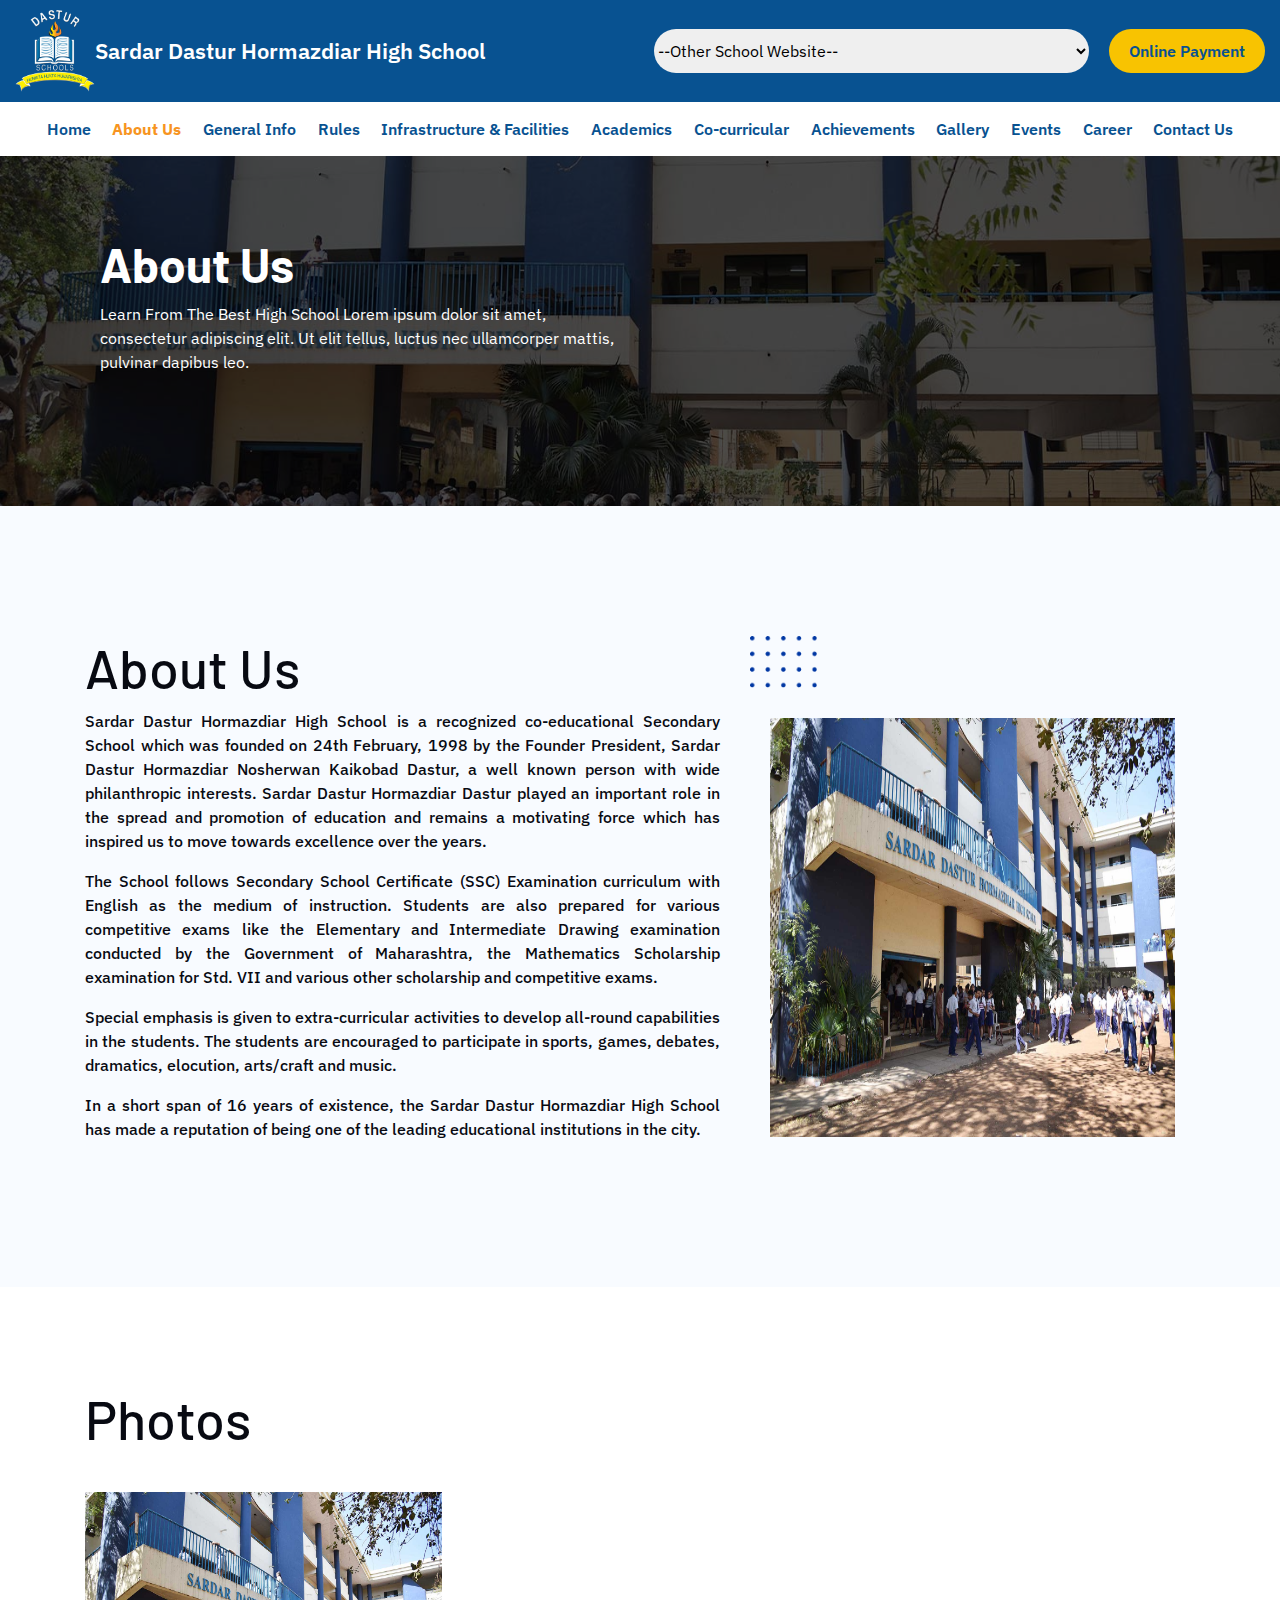
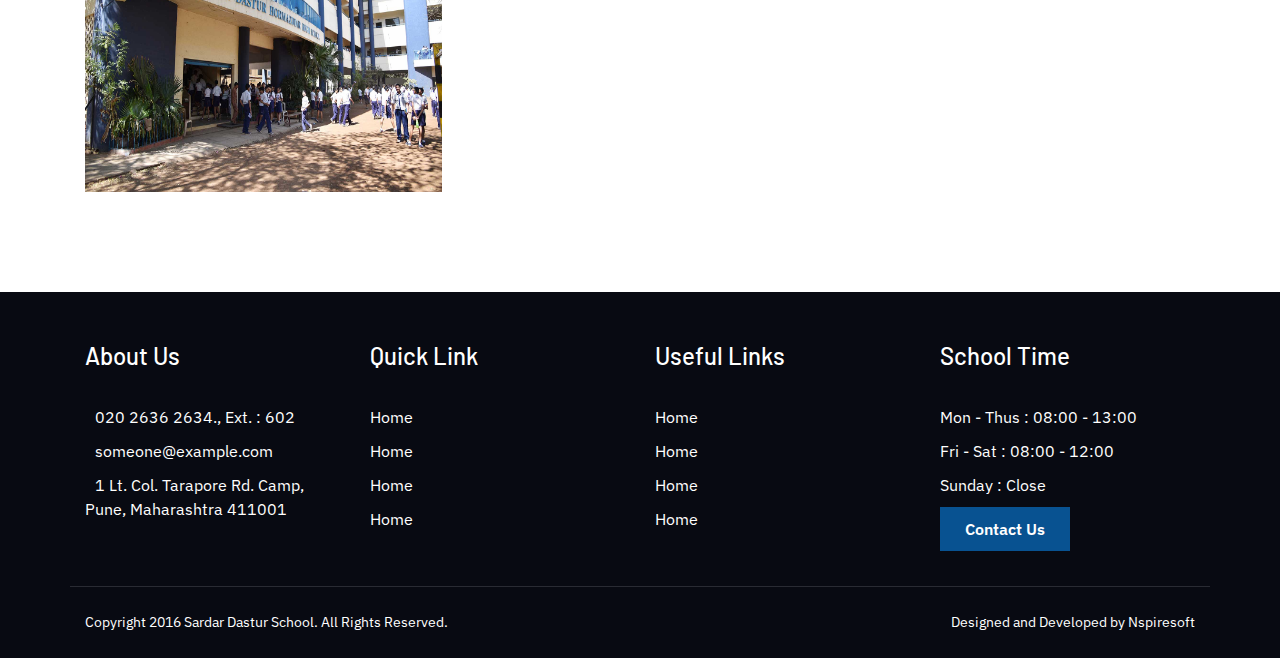
==== about.html @ 3e7c6083 "dastur coed" ====
<!DOCTYPE html>
<html lang="en">
<head>
    <meta charset="UTF-8">
    <meta name="viewport" content="width=device-width, initial-scale=1.0">
    <link rel="stylesheet" href="https://cdn.jsdelivr.net/npm/bootstrap@4.0.0/dist/css/bootstrap.min.css" integrity="sha384-Gn5384xqQ1aoWXA+058RXPxPg6fy4IWvTNh0E263XmFcJlSAwiGgFAW/dAiS6JXm" crossorigin="anonymous">
    <link rel="stylesheet" href="https://cdnjs.cloudflare.com/ajax/libs/font-awesome/6.4.2/css/all.min.css" integrity="sha512-z3gLpd7yknf1YoNbCzqRKc4qyor8gaKU1qmn+CShxbuBusANI9QpRohGBreCFkKxLhei6S9CQXFEbbKuqLg0DA==" crossorigin="anonymous" referrerpolicy="no-referrer" />
    <link rel="stylesheet" href="https://cdn.jsdelivr.net/npm/bootstrap@5.2.3/dist/css/bootstrap.min.css" integrity="sha384-rbsA2VBKQhggwzxH7pPCaAqO46MgnOM80zW1RWuH61DGLwZJEdK2Kadq2F9CUG65" crossorigin="anonymous">
    <link rel="stylesheet" href="pages.css">
    <title>Sardar Dastur Hormazdiar High School</title>
</head>
<body>

    <header id="header">
        <div class="upper-header">
            <div class="logo">
                <img src="images/logo.png" alt="">
                <span>Sardar Dastur Hormazdiar High School</span>
            </div>
            <div class="upper-right-header">
                <select name="websites" id="website-select">
                    <option value="">--Other School Website--</option>
                    <option value="trust"><a href="#">Sardar Dastur Schools Trust</a></option>
                    <option value="primary"><a href="#">Bai Najamai Nosherwan Dastur Primary & Nursery School</a></option>
                    <option value="boys"><a href="#">The Sardar Dastur Hoshang Boys' School</a></option>
                    <option value="coed"><a href="#">Sardar Dastur Hormazdiar High School</a></option>
                    <option value="girls"><a href="#">The Sardar Dastur Nosherwan Girls' High School</a></option>
                    <option value="jr-college"><a href="#">Sardar Dastur Hormazdiar Junior College</a></option>
                </select>
                <a href="#">Online Payment</a>
            </div>
        </div>
        <div class="lower-header">
            <div class="navigation">
                <ul class="nav navbar-nav">
                    <li class="nav-li"><a href="index.html">Home</a></li>
                    <li class="nav-li"><a href="#" class="about active">About Us  </a>
                      <div class="dropdown">
                          <ul>
                              <li  class="active"><a href="about.html"><span class="fas fa-arrow-right"></span>About Us</a></li>
                              <li><a href="principal-desk.html"><span class="fas fa-arrow-right"></span>Principal's Desk</a></li>
                              <li><a href="mission.html"><span class="fas fa-arrow-right"></span>Our Mission</a></li>
                              <li><a href="goals.html"><span class="fas fa-arrow-right"></span>Our Goals</a></li>
                              <li><a href="motto.html"><span class="fas fa-arrow-right"></span>Our Motto</a></li>
                          </ul>
                        </div>
                    </li>
                    <li class="nav-li"><a href="#" class="general-info">General Info </span>
                      </a>
                      <div class="dropdown">
                          <ul>
                              <li><a href="#"><span class="fas fa-arrow-right"></span>School Hours</a></li>
                              <li><a href="#"><span class="fas fa-arrow-right"></span>School Prayer</a></li>
                              <li><a href="#"><span class="fas fa-arrow-right"></span>List of Holidays</a></li>
                          </ul>
                        </div>
                    </li>
                    <li class="nav-li"><a href="#" class="rules">Rules </span>
                    </a>
                    <div class="dropdown">
                        <ul>
                            <li><a href="#"><span class="fas fa-arrow-right"></span>Discipline</a></li>
                            <li><a href="#"><span class="fas fa-arrow-right"></span>School Fees</a></li>
                            <li><a href="#"><span class="fas fa-arrow-right"></span>Admission & Withdrawal</a></li>
                            <li><a href="#"><span class="fas fa-arrow-right"></span>Leave of Absence</a></li>
                        </ul>
                      </div>
                  </li>
                    <li class="nav-li"><a href="#" class="infrastructure">Infrastructure & Facilities </span>
                      </a>
                      <div class="dropdown">
                          <ul>
                              <li><a href="#"><span class="fas fa-arrow-right"></span>Infrastructure</a></li>
                              <li><a href="#"><span class="fas fa-arrow-right"></span>Library</a></li>
                              <li><a href="#"><span class="fas fa-arrow-right"></span>Science Lab</a></li>
                              <li><a href="#"><span class="fas fa-arrow-right"></span>Computer Lab</a></li>
                              <li><a href="#"><span class="fas fa-arrow-right"></span>Facilities</a></li>
                          </ul>
                        </div>
                    </li>
                    <li class="nav-li"><a href="#" class="academics">Academics </span>
                    </a>
                    <div class="dropdown">
                        <ul>
                            <li><a href="#"><span class="fas fa-arrow-right"></span>Curriculum & Affiliation</a></li>
                            <li><a href="#"><span class="fas fa-arrow-right"></span>Examination & Promotion</a></li>
                            <li><a href="#"><span class="fas fa-arrow-right"></span>Awards</a></li>
                        </ul>
                      </div>
                  </li>
                  <li class="nav-li"><a href="#" class="co-curricular">Co-curricular</span>
                  </a>
                  <div class="dropdown">
                      <ul>
                          <li><a href="#"><span class="fas fa-arrow-right"></span>Beyond Academics</a></li>
                      </ul>
                    </div>
                  </li>
                    <li class="nav-li"><a href="#" class="statutory">Achievements</span>
                    </a>
                    <div class="dropdown">
                        <ul>
                            <li><a href="#"><span class="fas fa-arrow-right"></span>Academic Achievements</a></li>
                            <li><a href="#"><span class="fas fa-arrow-right"></span>Sports Achievements</a></li>
                        </ul>
                      </div>
                    </li>
                    <li class="nav-li"><a href="gallery.html" class="gallery">Gallery</a></li>
                    <li class="nav-li"><a href="events.html" class="events">Events</a></li>
                    <li class="nav-li"><a href="#" class="careers">Career</a></li>
                    <li class="nav-li"><a href="contact.html" class="contact">Contact Us</a></li>
                  </ul>
            </div>
        </div>

        <!-- mobile header -->
        <div class="mobile-header">
            <div class="mobile-logo">
                <img src="images/logo.png" alt="">
            </div>
            <div class="menu_side_wrap">
                <div class="menu_side_inner">
                    <a class="menu_mobile_button menu_mobile_button_text" onclick="openNav()">☰</a>
                </div>
            </div>
            <div class="menu_mobile_overlay" id="menu_mobile_overlay"></div>
            <div class="menu_mobile" id="menu_mobile">
                <div class="menu_mobile_inner">
                    <a class="menu_mobile_close icon-cancel" id="icon-cancel" onclick="closeNav()"></a>
                    <div class="accordion-nav">
                        <div class="accordion-item">
                            <div class="accordion-title gallery">
                                <a href="index.html">home</a>
                            </div>
                        </div>
                        <div class="accordion-item">
                            <div class="accordion-title">
                                About Us
                            </div>
                            <div class="accordion-content">
                                <ul>
                                    <li><a href="about.html">About Us</a></li>
                                  <li><a href="principal-desk.html">Principal's Desk</a></li>
                                  <li><a href="mission.html">Our Mission</a></li>
                                  <li><a href="goals.html">Our Goals</a></li>
                                  <li><a href="motto.html">Our Motto</a></li>
                                </ul>
                            </div>
                        </div>
                        <div class="accordion-item">
                            <div class="accordion-title">
                                General Info
                            </div>
                            <div class="accordion-content">
                                <ul>
                                    <li><a href="#">School Hours</a></li>
                                  <li><a href="#">School Prayer</a></li>
                                  <li><a href="#">List of Holidays</a></li>
                                </ul>
                            </div>
                        </div>
                        <div class="accordion-item">
                            <div class="accordion-title">
                                Rules
                            </div>
                            <div class="accordion-content">
                                <ul>
                                    <li><a href="#">Discipline</a></li>
                                    <li><a href="#">School Fees</a></li>
                                    <li><a href="#">Admission & Withdrawal</a></li>
                                    <li><a href="#">Leave of Absence</a></li>
                                </ul>
                            </div>
                        </div>
                        <div class="accordion-item">
                            <div class="accordion-title">
                                Infrastructure & Facilities 
                            </div>
                            <div class="accordion-content">
                                <ul>
                                    <li><a href="#">Infrastructure</a></li>
                                    <li><a href="#">Library</a></li>
                                    <li><a href="#">Science Lab</a></li>
                                    <li><a href="#">Computer Lab</a></li>
                                    <li><a href="#">Facilities</a></li>
                                </ul>
                            </div>
                        </div>
                        <div class="accordion-item">
                            <div class="accordion-title">
                                Academics
                            </div>
                            <div class="accordion-content">
                                <ul>
                                    <li><a href="#">Curriculum & Affiliation</a></li>
                                    <li><a href="#">Examination & Promotion</a></li>
                                    <li><a href="#">Awards</a></li>
                                </ul>
                            </div>
                        </div>
                        <div class="accordion-item">
                            <div class="accordion-title">
                                Co-curricular
                            </div>
                            <div class="accordion-content">
                                <ul>
                                    <li><a href="#">Beyond Academics</a></li>
                                </ul>
                            </div>
                        </div>
                        <div class="accordion-item">
                            <div class="accordion-title">
                                Achievements
                            </div>
                            <div class="accordion-content">
                                <ul>
                                    <li><a href="#">Academic Achievements</a></li>
                                <li><a href="#">Sports Achievements</a></li>
                                </ul>
                            </div>
                        </div>
                        <div class="accordion-item">
                            <div class="accordion-title gallery">
                                <a href="gallery.html">Gallery</a>
                            </div>
                        </div>
                        <div class="accordion-item">
                            <div class="accordion-title gallery">
                                <a href="events.html">Events</a>
                            </div>
                        </div>
                        <div class="accordion-item">
                            <div class="accordion-title gallery">
                                <a href="#">Careers</a>
                            </div>
                        </div>
                        <div class="accordion-item">
                            <div class="accordion-title gallery">
                                <a href="contact.html">Contact Us</a>
                            </div>
                        </div>
                    </div>
                </div>
            </div>
        </div>
    </header>


    <main class="site-content">
        <div id="carousel" class="carousel slide hero-slides" data-ride="carousel">
            <div class="carousel-inner" role="listbox">
              <div class="carousel-item active boat">
                <div class="container d-none d-md-block">
                    <div class="carousel-overlay"></div>
                    <div class="caption animated fadeIn">
                        <div class="container">
                            <div class="row">
                                <div class="col-lg-12">
                                    <div class="caption-inner">
                                        <h2 class="animated fadeInLeft">About Us</h2>
                                        <p class="animated fadeInRight">Learn From The Best High School
                                            Lorem ipsum dolor sit amet, consectetur adipiscing elit. Ut elit tellus, luctus nec ullamcorper mattis, pulvinar dapibus leo.</p>
                                    </div>
                                </div>
                            </div>
                        </div>
                    </div>
                    </div>
              </div>
            </div>
          </div>

          <div class="about-content section-ptb">
            <div class="container">
                <div class="row">
                    <div class="col-lg-7">
                        <div class="about-info">
                            <h3 class="common-heading">About Us</h3>
                            <p>Sardar Dastur Hormazdiar High School is a recognized co-educational Secondary School which was founded on 24th February, 1998 by the Founder President, Sardar Dastur Hormazdiar Nosherwan Kaikobad Dastur, a well known person with wide philanthropic interests. Sardar Dastur Hormazdiar Dastur played an important role in the spread and promotion of education and remains a motivating force which has inspired us to move towards excellence over the years.</p>
                            <p>The School follows Secondary School Certificate (SSC) Examination curriculum with English as the medium of instruction. Students are also prepared for various competitive exams like the Elementary and Intermediate Drawing examination conducted by the Government of Maharashtra, the Mathematics Scholarship examination for Std. VII and various other scholarship and competitive exams.</p>
                            <p>Special emphasis is given to extra-curricular activities to develop all-round capabilities in the students. The students are encouraged to participate in sports, games, debates, dramatics, elocution, arts/craft and music.</p>
                            <p>In a short span of 16 years of existence, the Sardar Dastur Hormazdiar High School has made a reputation of being one of the leading educational institutions in the city.</p>
                        </div>
                    </div>
                    <div class="col-lg-5">
                        <div class="about-img">
                            <img src="images/dot-small.png" alt="" class="dot-sm">
                            <div class="about-img-inner">
                                <img src="images/school.jpg" alt="">
                            </div>
                        </div>
                    </div>
                </div>
            </div>
          </div>
        
          <div class="photo-gallery">
            <div class="container">
                <h3 class="common-heading">Photos</h3>
                <div class="gallery-photo-group">
                    <div class="single-photo">
                        <div class="gallery-img-div">
                            <img src="images/school.jpg" alt="">
                        </div>
                        <div class="gallery-img-overlay">
                            <div class="item-hover-bg"></div>
                            <div class="item-caption-over"> <h5 class="item-title"></h5> <div class="item-content"> </div><div class="item-buttons"><a href="#"><span class="item-icon-inner"><i aria-hidden="true" class="fas fa-search-plus"></i></span></a></div> </div>
                        </div>
                    </div>
                </div>
            </div>
          </div>
    </main>


    <footer id="footer">
        <div class="footer-inner">
            <div class="container">
                <div class="row">
                    <div class="col-lg-3">
                        <div class="footer-links">
                            <h4>About Us</h4>
                            <ul>
                                <li><span class="fas fa-phone"></span>  020 2636 2634., Ext. : 602</li>
                                <li><span class="fas fa-envelope"></span>  someone@example.com</li>
                                <li><span class="fas fa-location"></span>  1 Lt. Col. Tarapore Rd. Camp, 
                                    Pune, Maharashtra 411001</li>
                            </ul>
                        </div>
                    </div>
                    <div class="col-lg-3">
                        <div class="footer-links">
                            <h4>Quick Link</h4>
                            <ul>
                                <li><a href="index.html">Home</a></li>
                                <li><a href="index.html">Home</a></li>
                                <li><a href="index.html">Home</a></li>
                                <li><a href="index.html">Home</a></li>
                            </ul>
                        </div>
                    </div>
                    <div class="col-lg-3">
                        <div class="footer-links">
                            <h4>Useful Links</h4>
                            <ul>
                                <li><a href="index.html">Home</a></li>
                                <li><a href="index.html">Home</a></li>
                                <li><a href="index.html">Home</a></li>
                                <li><a href="index.html">Home</a></li>
                            </ul>
                        </div>
                    </div>
                    <div class="col-lg-3">
                        <div class="footer-links">
                            <h4>School Time</h4>
                            <ul>
                                <li>Mon - Thus : 08:00 - 13:00</li>
                                <li>Fri - Sat : 08:00 - 12:00</li>
                                <li>Sunday : Close</li>
                                <li><a href="contact.html" class="common-btn">Contact Us</a></li>
                            </ul>
                        </div>
                    </div>
                </div>
                <div class="lower-footer">
                    <p>Copyright 2016 Sardar Dastur School. All Rights Reserved.</p>
                    <p>Designed and Developed by Nspiresoft</p>
                </div>
            </div>
        </div>
    </footer>



    <script src="//ajax.googleapis.com/ajax/libs/jquery/1.9.1/jquery.min.js"></script>
    <!-- <script src="https://cdn.jsdelivr.net/npm/popper.js@1.12.9/dist/umd/popper.min.js" integrity="sha384-ApNbgh9B+Y1QKtv3Rn7W3mgPxhU9K/ScQsAP7hUibX39j7fakFPskvXusvfa0b4Q" crossorigin="anonymous"></script> -->
    <script src="https://cdn.jsdelivr.net/npm/bootstrap@4.0.0/dist/js/bootstrap.min.js" integrity="sha384-JZR6Spejh4U02d8jOt6vLEHfe/JQGiRRSQQxSfFWpi1MquVdAyjUar5+76PVCmYl" crossorigin="anonymous"></script>
    
    <script src="https://cdn.jsdelivr.net/npm/bootstrap@5.2.3/dist/js/bootstrap.min.js" integrity="sha384-cuYeSxntonz0PPNlHhBs68uyIAVpIIOZZ5JqeqvYYIcEL727kskC66kF92t6Xl2V" crossorigin="anonymous"></script>
    <script src="script.js"></script>
</body>
</html>
---- pages.css ----
@import url('https://fonts.googleapis.com/css2?family=Barlow:ital,wght@0,100;0,200;0,300;0,400;0,500;0,600;0,700;0,800;0,900;1,100;1,200;1,300;1,400;1,500;1,600;1,700;1,800;1,900&family=IBM+Plex+Sans:ital,wght@0,100;0,200;0,300;0,400;0,500;0,600;0,700;1,100;1,200;1,300;1,400;1,500;1,600;1,700&family=Montserrat:wght@300;400;500;600;700;800;900&display=swap');


*{
    margin: 0;
    padding: 0;
}

body{
    max-width: 1600px;
    margin: 0 auto;
    font-family: 'IBM Plex Sans', sans-serif;
}

ul{
    padding: 0;
    margin: 0;
    list-style-type: none;
  }
  
  a{
    text-decoration: none;
    color: inherit;
  }

.common-heading{
  font-family: 'Barlow', sans-serif;
  font-size: 54px;
  color: #080A12;
}

.section-ptb {
    padding: 130px 0px 130px 0px;
}

.m-auto{
    margin: 0 auto;
}

.section-title-three {
    text-align: center;
    position: relative;
}
.mb--80 {
    margin-bottom: 50px;
}

.common-btn{
  padding: 10px 25px;
  background-color: #085291;
  color: #fff;
  font-weight: 600;
  width: max-content;
  display: flex;
  font-size: 16px;
  transition: all .3s ease-in;
}

.common-btn:hover{
  background-color: #fff;
  color: #085291;
  text-decoration: none;
}

/* header css start */

#header{
  position: relative;
}

select#website-select{
  border: none;
  border-radius: 30px;
  padding: 10px 0px;
  }


.upper-header{
    display: flex;
    justify-content: space-between;
    background-color: #085291;
    align-items: center;
    padding: 10px 15px;
}

.logo span{
    font-weight: 600;
    font-size: 22px;
    color: #fff;
}

.upper-header p{
  margin: 0;
  font-size: 22px;
  font-weight: 700;
}

.upper-right-header{
    display: flex;
    gap: 20px;
}

.upper-right-header a{
    background-color: #f8c301;
    padding: 10px 20px;
    border-radius: 30px;
    color: #085291;
    font-weight: 600;
    transition: all .2s ease-in;
}

.upper-right-header a:hover{
    color: #f8c301;
    background-color: #085291;
}

.logo img{
    width: 80px;
}

.footer-logo img{
    width: 150px;
}



.logo{
    display: flex;
    align-items: center;
}

.lower-header{
    display: flex;
    align-items: center;
    justify-content: space-between;
    padding: 5px 10px;
    background-color: #fff;
    color: #085291;
}

.navigation{
    display: flex;
    align-items: center;
    width: 100%;
  }
  
    ul.nav{
        display: flex;
        flex-direction: row;
        background-color: transparent;
        position: relative;
        padding: 10px 15px;
        justify-content: space-evenly;
        width: 100%;
    }
    
    ul.nav a{
        text-decoration: none;
        padding: 9px 0px;
        cursor: pointer;
        font-weight: 600;
      transition: .3s all ease;
    }
  
    ul.nav li{
      position: relative;
    }

    .nav-li > a::before{
        content: "";
        position: absolute;
        left: -20px;
        background-image: url('images/menu-hover-icon.png');
        background-repeat: no-repeat;
        background-position: center;
        background-size: cover;
        width: 20px;
        height: 20px;
        transform: translateY(10px);
        -webkit-transform: translateY(10px);
        opacity: 0;
        transition: all 0.3s linear 0s;
    }

    .nav-li:hover > a::before, .nav-li a.active::before{
        opacity: 1;
        transform: translateY(0);
    }

    .nav-li a.active, .nav-li a:hover{
      color: #f79421;
      font-weight: 700;
    }

  
    ul.nav li:hover .dropdown {
      visibility: visible;
      opacity: 1;
      z-index: 1000;
      /* transform: translateY(10px); */
    }
    
    ul.nav li .dropdown{
      visibility: hidden;
      opacity: 0;
      background-color: #ffffff;
      margin: 0;
      padding: 0;
      left: 0;
      top: 161%;
      visibility: hidden;
      z-index: 10;
      -webkit-transition: all 0.3s linear 0s;
      transition: all 0.3s linear 0s;
      border-radius: 0 0 10px 10px;
      text-align: left;
      width: 250px;
      position: absolute;
      box-shadow: 0 5px 10px 5px rgba(0, 0, 0, 0.2);
    }
    
    ul.nav li .dropdown li{
      padding: 10px 15px 10px 15px;
      border-bottom: 1px solid #f2f2f2;
      width: 100%;
    }
  
    ul.nav li .dropdown li:last-child{
      border-bottom: none;
    }
    
    ul.nav li .dropdown a{
      font-weight: 600;
      text-transform: capitalize;
    }
  
    ul.nav li .dropdown ul li{
      color: v;
    }
  
    ul.nav li .dropdown li:hover,  ul.nav li .dropdown li.active{
      background-color: #085291;
    }
  
    ul.nav li .dropdown li:hover a,  ul.nav li .dropdown li.active a{
      color: #f8c301;
    }
    
    ul.nav li .dropdown a span{
      padding-right: 15px;
    }
    
/* header css end */


/* menu css start */

.mobile-header{
  background-color: #085291;
  padding: 10px 20px;
}

.mobile-logo img{
  width: 60px;
}

.mobile-header{
  display: none;
}

.menu_side_wrap {
  position: absolute;
  z-index: 20000;
  right: 20px;
  top: 15px;
  width: 60px;
}

.menu_side_inner{
  color: #ffffff;
  position: absolute;
  z-index: 1;
  top: -5px;
  right: 0;
  width: 100%;
  height: 100%;
  -webkit-box-sizing: border-box;
  -moz-box-sizing: border-box;
  box-sizing: border-box;
}

.menu_mobile_button_text {
  border: none;
  font-size: 12px;
  font-weight: 600;
  letter-spacing: 1px;
  text-align: center;
  text-transform: uppercase;
}

.menu_side_wrap .menu_mobile_button {
  display: block;
  right: 50%;
  top: 10px;
  font-size: 30px;
  z-index: 1;
  -webkit-transform: translateX(50%);
  -moz-transform: translateX(50%);
  -ms-transform: translateX(50%);
  transform: translateX(50%);
  width: 100%;
  height: auto;
  cursor: pointer;
  position: absolute;
}

.menu_mobile_button {
  color: #ffffff;
}

.menu_side_wrap .menu_mobile_button:hover{
  color: #fcbb04;
}

.menu_mobile_overlay {
  display: none !important;
  position: fixed;
  z-index: 100000;
  top: 0;
  right: 20px;
  background-color: rgba(0,0,0,0.8);
}

.menu_mobile {
  position: fixed;
  z-index: 100002;
  left: 0;
  top: 0;
  bottom: 0;
  width: 300px;
  margin-left: -300px;
  -webkit-transition: margin ease .3s;
  -moz-transition: margin ease .3s;
  -ms-transition: margin ease .3s;
  -o-transition: margin ease .3s;
  transition: margin ease .3s;
}
/* 
.opened {
  margin-right: 0 !important;
} */

.menu_mobile_inner {
  position: absolute;
  z-index: 1;
  left: 0;
  top: 0;
  right: 0;
  bottom: 0;
  width: 100%;
  height: 100%;
  padding: 60px 40px;
  background-color: #085291;
  overflow-y: auto;
  -webkit-box-sizing: border-box;
  -moz-box-sizing: border-box;
  box-sizing: border-box;
}

.menu_mobile_inner a {
  color: #ffffff;
}

.icon-cancel{
  color: #ffffff;
}

.menu_mobile_close {
  box-sizing: border-box;
  cursor: pointer;
  display: none;
  height: 1em;
  position: absolute;
  right: 0;
  top: 0;
  width: 1.25em;
  margin: 2em 2em 0 0;
}

.menu_mobile_close::before{
  content: ' ';
  position: absolute;
  left: 0;
  top: 50%;
  width: 100%;
  height: 0;
  margin-top: -1px;
  -webkit-box-sizing: border-box;
  -moz-box-sizing: border-box;
  box-sizing: border-box;
  border-top: 1px solid #fff;
  transform: rotate(45deg);
  border-color: #ffffff;
}

.menu_mobile_close::after {
  content: ' ';
  position: absolute;
  left: 0;
  top: 50%;
  width: 100%;
  height: 0;
  margin-top: -1px;
  -webkit-box-sizing: border-box;
  -moz-box-sizing: border-box;
  box-sizing: border-box;
  border-top: 1px solid #fff;
  transform: rotate(-45deg);
  border-color: #ffffff;
}

.accordion-item .accordion-title{
  position: relative;
  padding: 10px 30px 10px 0;
  font-size: 13px;
  cursor: pointer;
  color: #fff;
  text-transform: uppercase;
}

.accordion-content{
  max-height: 0;
  overflow: hidden;
  transition: max-height .4s ease-out;
  padding: 0;
  margin: 0;
}

.accordion-content.active{
  max-height: auto;
}

.accordion-content ul li{
  list-style-type: none;
  padding: 3px 0px;
}

.accordion-content ul li:hover a, .accordion-content ul li.active a{
  color: #fcbb04;
}

.accordion-item.active .accordion-content{
  /* line-height: 24; */
  font-size: 13px;
  text-transform: uppercase;
}

.accordion-item .accordion-title::before{
  content: "+";
  position: absolute;
  right: 10px;
  font-size: 17px;
  top: 7px;
}

.accordion-item.active .accordion-title::before{
  content: "-";
  font-size: 17px;
  top: 7px;
}

.gallery::before{
  display: none;
}

/* menu css end */



/* carousel css start */

#carousel .carousel-item.boat {
    background-image: url('images/banner1.jpg');
    /* background-position: 65% 33%; */
    padding: 80px 0px 80px 0px;
  }

  .carousel-overlay{
    height: 100%;
    width: 100%;
    top: 0;
    left: 0;
    position: absolute;
    background-color: #000000;
    opacity: 0.7;
    transition: background 0.3s, border-radius 0.3s, opacity 0.3s;
  }
  
  #carousel .carousel-item {
    /* height: 100vh; */
    width: 100%;
    min-height: 350px;
    background: no-repeat center center scroll;
    background-size: cover;
    position: relative;
  }
  
  #carousel .carousel-inner .carousel-item {
    transition: -webkit-transform 1s ease;
    transition: transform 1s ease;
    transition: transform 1s ease, -webkit-transform 1s ease;
  }

  #carousel .carousel-item .caption{
    display: flex;
    align-items: center;
    margin: 0% 50% 0% 0%;
  }
  
  #carousel .carousel-item .caption-inner {
    color: white;
    animation-duration: 1s;
    animation-delay: 2s;
  }

  #carousel .carousel-item .caption h2{
    font-size: 48px;
    font-weight: 700;
    font-family: 'Barlow', sans-serif;
  }

  .divider-line:not(:last-child){
    margin-bottom: 20px;
  }

  .divider-line-inner{
    margin: 200px 0px 0px 0px;
  }

  .main-divider{
    text-align: center;
    padding-top: 15px;
    padding-bottom: 15px;
    display: flex;
  }

  .main-divider span{
    width: 98%;
    margin: 0 auto;
    display: flex;
    direction: ltr;
    border-top: 2px solid #FFFFFF70;
  }

  .animated {
    animation-fill-mode: both;
}

.fadeIn{
    animation-name: fadeIn;
}
  
  #carousel .caption h2 {
    animation-duration: 1s;
    animation-delay: 1s;
  }
  
  #carousel .caption p {
    animation-duration: 1s;
    animation-delay: 1.5s;
    margin: 0;
  }
  
  #carousel .caption a {
    animation-duration: 1s;
    animation-delay: 1.8s;
  }
  
  /* Button */
  .delicious-btn {
    display: inline-block;
    min-width: 160px;
    height: 60px;
    color: #ffffff;
    border: none;
    border-left: 3px solid #f8c301;
    border-radius: 0;
    padding: 0 30px;
    font-size: 16px;
    line-height: 58px;
    font-weight: 600;
    -webkit-transition-duration: 500ms;
    transition-duration: 500ms;
    text-transform: capitalize;
    background-color: #085291;
  }
  
  .delicious-btn.active, .delicious-btn:hover, .delicious-btn:focus {
    font-size: 16px;
    font-weight: 600;
    color: #ffffff;
    background-color: #085291;
    border-color: #085291;
  }


  .carousel-content{
    margin-top: -40px;
    margin-bottom: 0px;

  }

  .carousel-desc{
    margin: 30px 64px 30px 0px;
    padding: 10px;
    position: relative;
    width: 100%;
  }

  .carousel-desc-inner{
    display: flex;
    align-items: flex-start;
    gap: 20px;
  }

  .carousel-icon{
    color: #fff;
    margin: 0px 0px 0px 0px;
    transition: all .4s ease;
  }

  .carousel-icon img{
    height: auto;
    max-width: 100%;
    border: none;
    border-radius: 0;
    box-shadow: none;
  }

  .carousel-info{
    color: #fff;
  }

  .carousel-info h4{
    font-family: 'Barlow', sans-serif;
  }

/* carousel css end */


/* about page css start */

.about-content{
    background-color: #f8fbff;
}

.about-img{
    display: flex;
    flex-direction: column;
    gap: 10px;
    height: 100%;
}

.about-img .dot-sm{
    width: 15%;
    height: 10%;
}

.about-img img{
    width: 100%;
    height: 100%;
}

.about-img-inner{
    height: 100%;
}

.about-img-inner img{
    height: 100%;
    padding: 20px;
}

.about-info p{
    text-align: justify;
    color: #080A12;
    font-weight: 500;
}

/* about page css end */


/* photo gallery css start */

.photo-gallery{
    padding: 100px 0px 100px 0px;
    position: relative;
  }
  
  .gallery-photo-group{
    display: grid;
    grid-template-columns: repeat(3, 1fr);
    gap: 20px;
    margin-top: 40px;
  }
  
  .single-photo{
    position: relative;
  }
  
  .gallery-img-div img{
    width: 100%;
    height: 300px;
  }
  
  .gallery-img-overlay{
    visibility: hidden;
    opacity: 0;
    -webkit-transition: .6s all ease;
    transition: .6s all ease;
    display: -webkit-box;
    display: -ms-flexbox;
    display: flex;
    -webkit-box-align: center;
    -ms-flex-align: center;
    align-items: center;
    position: absolute;
    left: 0;
    top: 0;
    height: 100%;
    width: 100%;
    padding: 15px;
    z-index: 10;
    transition: 500ms;
  }
  
  .single-photo:hover .gallery-img-overlay{
    visibility: visible;
    opacity: .7;
  }
  
  .item-hover-bg{
    position: absolute;
    left: 0;
    top: 0;
    height: 100%;
    width: 100%;
    content: "";
    background: #000000;
    z-index: -1;
    opacity: .7;
  }
  
  .item-caption-over {
    width: 100%;
    height: auto;
    text-align: center;
  }
  
  .item-buttons a span {
    color: #fff;
    background-color: #2459A8;
    line-height: 50px;
    border-radius: 50%;
    padding: 15px;
  }

  .item-title{
    color: #fff;
    font-weight: 700;
  }
  
  /* photo gallery css end */
  
  /* mission, goals css start  */

  
.mission-info p{
    text-align: justify;
    color: #080A12;
    font-weight: 500;
    font-size: 18px;
    padding: 30px;
}

.goals-info ul{
    padding: 30px;
}

.goals-info ul li{
    padding: 10px 0px;
    color: #080A12;
    font-weight: 500;
    text-align: justify;
    list-style-type: disc;
}

  /* mission css end  */



/* modal css start */


  /* The Modal (background) */
  .modal, .modal1, .modal2, .modal3, .modal4{
    display: none;
    position: fixed;
    z-index: 999999;
    width: 100%;
    height: 100%;
    left: 0;
    top: 0;
    overflow: auto;
    background-color:#fff;
  }
  
  /* Modal Content */
  .modal-content {
    background: #fff0;
    position: relative;
    margin: auto;
    padding: 0;
    width: 100%;
    max-width: 1200px;
    display: flex;
    flex-direction: inherit;
    justify-content: space-around;
    align-items: center;
    border: none;
  }
  
  /* The Close Button */
  .close {
    color: black;
    position: absolute;
    top: 40px;
    right: 45px;
    font-size: 55px;
    font-weight: lighter;
    height: 35px;
    width: 35px;
    z-index: 1;
  }
  
  .close:hover,
  .close:focus {
    /* color: #999;
    text-decoration: none; */
    cursor: pointer;
  }
  
  /* Hide the slides by default */
  .mySlides, .mySlides1, .mySlides2, .mySlides3, .mySlides4{
    display: none;
    width: 35%;
  }

  .mySlides img, .mySlides1 img, .mySlides2 img, .mySlides3 img, .mySlides4 img{
    width: 100%;
    display: flex;
    margin: 0px auto;
  }
  
  /* Next & previous buttons */
  .prev,
  .next {
    cursor: pointer;
    position: relative;
    width: 55px;
    height: 55px;
    color: black;
    font-size: 15px;
    transition: 0.6s ease;
    border: 1px solid #D9D9D9;
    border-radius: 50%;
    text-decoration: none;
  }

  .prev > span, .next > span {
    position: absolute;
    left: 50%;
    top: 50%;
    cursor: pointer;
    transform: translate(-55%,-55%);
  }
  
  /*On hover, add a black background color with a little bit see-through */
  .prev:hover,
  .next:hover {
    color: rgba(0, 0, 0);
  }
  
  /* Number text (1/3 etc) */
  .numbertext {
    color: black;
    font-size: 15px;
    padding: 8px 12px;
    position: fixed;
    bottom: 25px;
    left: 30px;
  }

  .modal-p{
    padding: 10px;
    text-align: center;
    font-weight: 600;
  }
  
/* modal css end */



/* event calender css start */

.event-calender{
  background-color: #fff;
}

.header {
  padding: 10px;
  display: flex;
  justify-content: space-between;
}

.header #month {
  color: #ff5252;
  font-size: 30px;
  font-weight: 600;
}

.header button {
  width: 75px;
  cursor: pointer;
  border: none;
  outline: none;
  padding: 5px;
  border-radius: 3px;
  color: white;
}

.header button {
  background-color: #073e7d;
}
.weekdays {
  width: 100%;
  display: flex;
  background-color: #2f3640;
  font-size: 17px;
  color: #fff;
  font-weight: 500;
}

.weekdays div {
  width: 100px;
  padding: 10px;
  text-align: center;
  text-transform: uppercase;
}

#calendar {
  width: 100%;
  margin: auto;
  display: flex;
  flex-wrap: wrap;
}

.day {
  width: 50px;
  height: 50px;
  padding: 10px;
  cursor: pointer;
  margin: 5px;
  box-sizing: border-box;
  box-shadow: 0px 0px 3px #cbd4c2;
  color: #7f8fa6;
  font-weight: 500;
  display: flex;
  flex-direction: column;
  justify-content: space-between;
}
.day:hover {
  background-color: rgba(112, 111, 211, 0.1);
  color: #706fd3;
}

#currentDay {
  background-color: #706fd3;
  color: #fff;
}

.event {
  font-size: 10px;
  padding: 3px;
  background-color: #3d3d3d;
  color: #fff;
  border-radius: 5px;
  max-height: 55px;
  overflow: hidden;
}

.event.holiday {
  background-color: palegreen;
  color: #3d3d3d;
}

.plain {
  cursor: default;
  box-shadow: none;
}

#modal {
  display: none;
  position: absolute;
  top: 0px;
  left: 0px;
  width: 100vw;
  height: 100vh;
  z-index: 10;
  background-color: rgba(0, 0, 0, 0.8);
}

#addEvent,
#viewEvent {
  display: none;
  width: 350px;
  background-color: #fff;
  padding: 25px;
  position: absolute;
  z-index: 20;
}

#addEvent h2,
#viewEvent h2 {
  font-weight: 500;
  margin-bottom: 10px;
}

#txtTitle {
  padding: 10px;
  width: 100%;
  box-sizing: border-box;
  margin-bottom: 25px;
  border-radius: 3px;
  outline: none;
  border: 1px solid #cbd4c2;
  font-size: 16px;
}

#btnSave {
  background-color: #2ed573;
}

.btnClose {
  background-color: #2f3542;
}

#viewEvent p {
  margin-bottom: 20px;
}

#btnDelete {
  background-color: #ea2027;
}

.error {
  border-color: #ea2027 !important;
}

.event-desc{
  border: 1px solid #d1d1d1;
  overflow: hidden;
  padding: 40px 30px 30px;
  min-height: 400px;
}

.event-desc h3{
  font-size: 20px;
  margin: 0 0 20px;
  padding: 0 0 15px;
  border-bottom: 1px solid #d1d1d1;
}

.event-desc ul li span{
  font-size: 16px;
  color: #555;
  margin-right: 10px;
}

/* event calender css end */




/* achievement css start */

.achievements{
  padding: 120px 0px 80px 0px;
  background-color: #f8fbff;
}

.achievement-desc{
  display: flex;
  justify-content: space-between;
  margin-top: 40px;
  /* gap: 10px; */
}

.achievement-info{
  display: flex;
  gap: 20px;
}

.achievement-info img{
  width: 30px;
  height: 30px;
}

.achievement-desc h4{
  font-family: 'Barlow', sans-serif;
  font-weight: 600;
  color: #080A12;
  font-size: 20px;
}

.achievement-img-group{
  display: flex;
  gap: 20px;
  padding: 40px;
}

.left-img-achievement{
  display: flex;
  flex-direction: column;
  gap: 20px;
  justify-content: center;
  align-items: center;
}

.upper-img-achievement img:first-child{
  width: 20%; 
  margin-bottom: 20px;
  float: right;
}

.upper-img-achievement img{
  width: 100%;
}

.lower-img-achievement img{
  width: 90%;
  display: flex;
  margin: 0 auto;
}

.right-img-achievement img{
  width: 100%;
  height: 100%;
}


/* achievement css end */


/* contact page css start */

.map{
  padding: 100px 0px 80px 0px;
  position: relative;
}

/* contact page css end */

/* footer css start  */

.footer-inner{
    padding: 50px 0px 0px 0px;
    background-color: #080A12;
    color: #ffffff;
  }
  
  .footer-inner .container .row{
    padding-bottom: 30px;
    border-style: solid;
    border-width: 0px 0px 1px 0px;
    border-color: #EBECF026;
  }
  
  .footer-inner h4{
    font-family: 'Barlow', sans-serif;
  }
  
  .footer-inner ul li{
    padding: 5px 0px;
  }
  
  .footer-inner ul li span{
    margin-right: 10px;
  }
  
  .footer-inner ul li a:hover{
    text-decoration: none;
    color: #f8c301;
  }
  
  .footer-links h4{
    margin-bottom: 30px;
  }
  
  .lower-footer{
    display: flex;
    justify-content: space-between;
    color: #fff;
    font-size: 14px;
    padding: 25px 0px;
  }
  
  .lower-footer p{
    margin: 0;
  }
  
  /* footer css end  */
  
  
  /* fade effects */
  
  .fadeInUp {
      animation-name: fadeInUp;
  }
  
  .animated.animated-slow {
      animation-duration: 2s;
  }
  
  .fadeIn {
    animation-name: fadeIn;
  }
  .animated {
    animation-fill-mode: both;
  }
  
  .fadeInLeft {
    -webkit-animation-name: fadeInLeft;
    animation-name: fadeInLeft;
  }
  
  .fadeInRight {
    -webkit-animation-name: fadeInRight;
    animation-name: fadeInRight;
  }
  
  @keyframes fadeInUp {
      0% {
          opacity: 0;
          transform: translate3d(0,100%,0);
      }
      
      100% {
          opacity: 1;
          transform: none;
      }
  }
  
  @keyframes blinker {
    50% {
      opacity: 0;
    }
  }
  
  @keyframes fadeIn {
    0% {
      opacity: 0;
    }
    100% {
        opacity: 1;
    }
  }
  
  @keyframes fadeInLeft {
    0% {
      opacity: 0;
      -webkit-transform: translate3d(-100%,0,0);
      transform: translate3d(-100%,0,0);
    }
    100% {
        opacity: 1;
        -webkit-transform: translateZ(0);
        transform: translateZ(0);
    }
  }
  
  
  @keyframes fadeInRight {
    0% {
      opacity: 0;
      -webkit-transform: translate3d(100%,0,0);
      transform: translate3d(100%,0,0);
    }
    100% {
        opacity: 1;
        -webkit-transform: translateZ(0);
        transform: translateZ(0);
    }
  }



  
@media screen and (max-width:450px) {
  .upper-header, .lower-header{
    display: none;
  }

  .mobile-header{
    display: block;
  }

  .section-ptb {
    padding: 80px 0px 80px 0px;
  }

  .common-heading{
    text-align: center;
    font-size: 30px;
  }

  .sm-title{
    text-align: center; 
  }

  .yellow-div-desc {
    flex-direction: column;
    gap: 15px;
  }

  .mission-imgs, .achievement-img-group{
    padding: 0;
  }

  .mission-imgs img{
    margin: 0 auto;
  }
  
  .mission-info{
    flex-direction: row;
  }

  .mission-info img{
    width: 50px;
    height: 50px;
  }

  .mission-title h4 {
    font-size: 20px;
  }

  .our-proud , .achievements, .photo-gallery{
    padding: 80px 0px 80px 0px;
  }

  .title .container h3, .proud-content {
    margin: 0;
  }

  .about-content .container .row{
    flex-direction: column-reverse;
  }

  .weekdays{
    font-size: 14px;
  }

  .header button{
    width: 40px;
    height: 40px;
  }

  .left-img-achievement {
    display: none;
  }

  .achievement-content{
    margin-top: 20px;
  }

  .achievement-desc{
    flex-direction: column;
  }

  .gallery-photo-group{
    grid-template-columns: repeat(1, 1fr);
  }
  
  .footer-links h4{
    margin-bottom: 15px;
  }

  .footer-inner .container .row{
    gap: 20px;
  }

  .lower-footer{
    flex-direction: column;
    font-size: 12px;
    gap: 10px;
  }
}
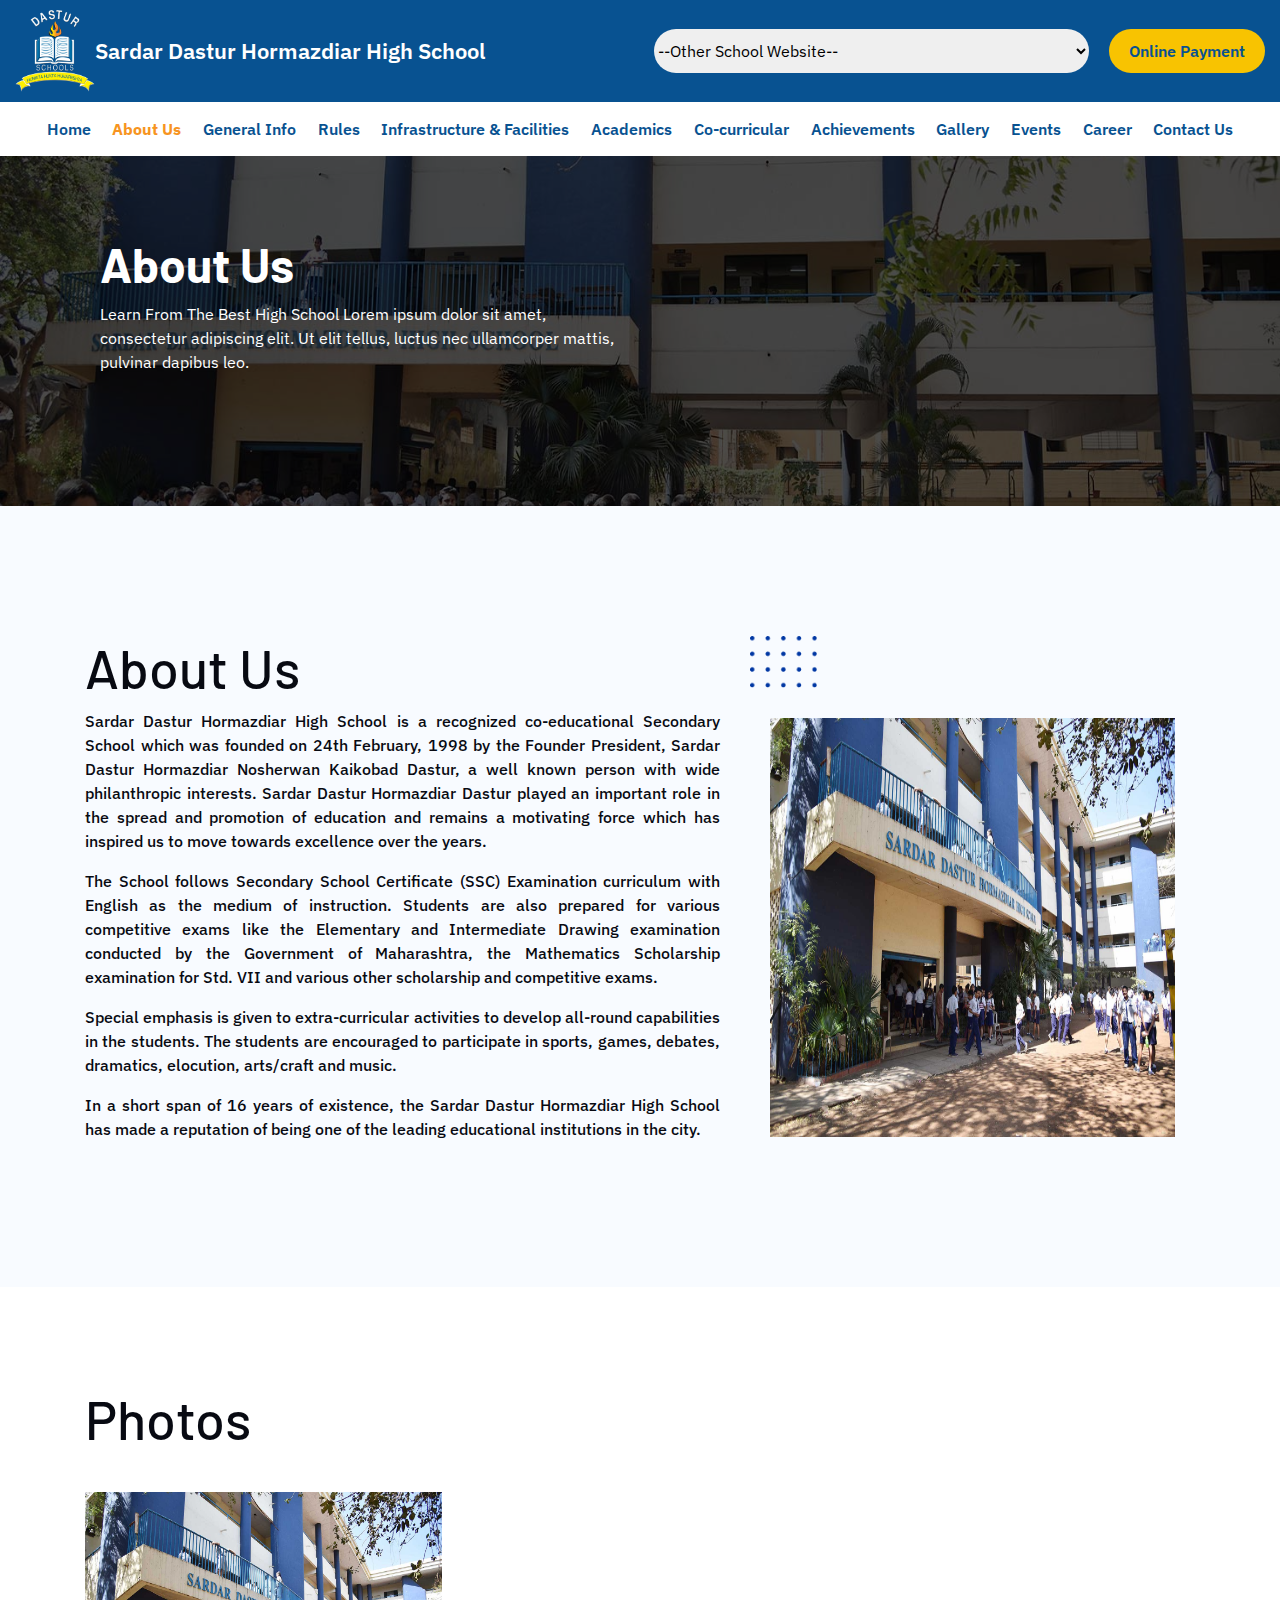
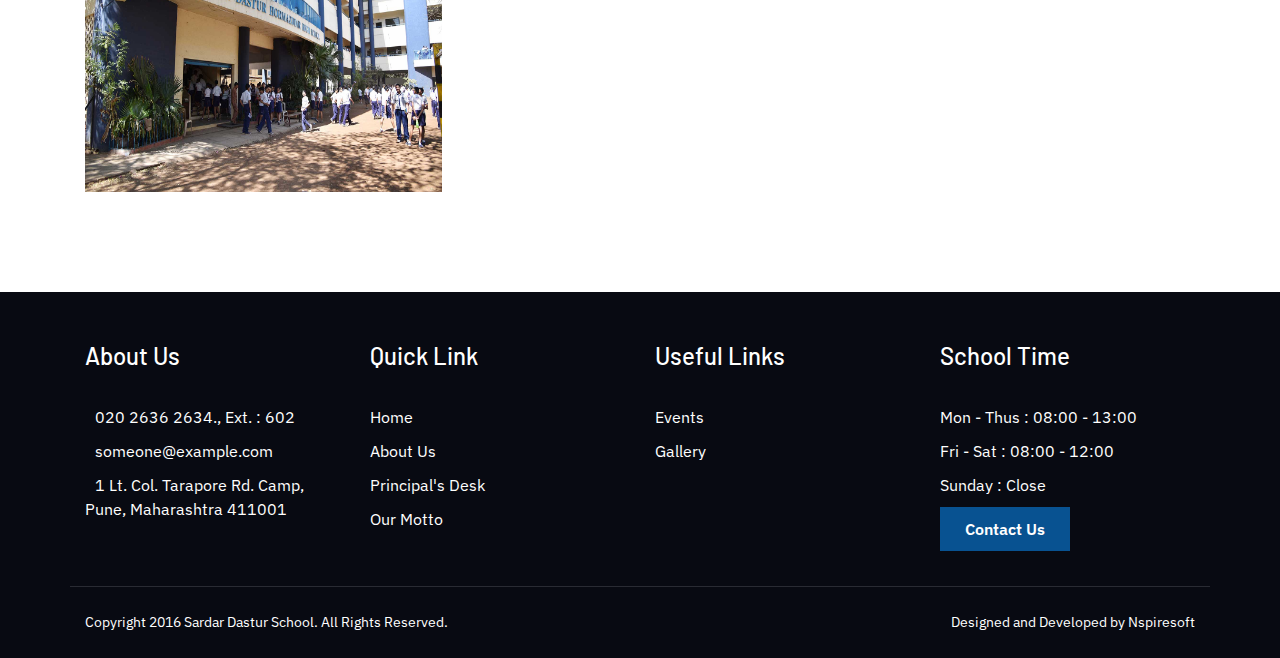
==== commit 46af59ed: "stylung changes" ====
--- a/about.html
+++ b/about.html
@@ -333,9 +333,9 @@
                             <h4>Quick Link</h4>
                             <ul>
                                 <li><a href="index.html">Home</a></li>
-                                <li><a href="index.html">Home</a></li>
-                                <li><a href="index.html">Home</a></li>
-                                <li><a href="index.html">Home</a></li>
+                                <li><a href="about.html">About Us</a></li>
+                                <li><a href="principal-desk.html">Principal's Desk</a></li>
+                                <li><a href="motto.html">Our Motto</a></li>
                             </ul>
                         </div>
                     </div>
@@ -343,10 +343,8 @@
                         <div class="footer-links">
                             <h4>Useful Links</h4>
                             <ul>
-                                <li><a href="index.html">Home</a></li>
-                                <li><a href="index.html">Home</a></li>
-                                <li><a href="index.html">Home</a></li>
-                                <li><a href="index.html">Home</a></li>
+                                <li><a href="events.html">Events</a></li>
+                                <li><a href="gallery.html">Gallery</a></li>
                             </ul>
                         </div>
                     </div>
--- a/pages.css
+++ b/pages.css
@@ -1315,7 +1315,7 @@
   }
 
   .section-ptb {
-    padding: 80px 0px 80px 0px;
+    padding: 80px 30px 80px 30px;
   }
 
   .common-heading{
@@ -1325,6 +1325,7 @@
 
   .sm-title{
     text-align: center; 
+    font-size: 14px;
   }
 
   .yellow-div-desc {
@@ -1336,6 +1337,10 @@
     padding: 0;
   }
 
+  .achievement-title p, .mission-title p{
+    font-size: 14px;
+  }
+
   .mission-imgs img{
     margin: 0 auto;
   }
@@ -1354,7 +1359,7 @@
   }
 
   .our-proud , .achievements, .photo-gallery{
-    padding: 80px 0px 80px 0px;
+    padding: 80px 30px 80px 30px;
   }
 
   .title .container h3, .proud-content {
@@ -1388,6 +1393,10 @@
 
   .gallery-photo-group{
     grid-template-columns: repeat(1, 1fr);
+  }
+  
+  .mySlides, .mySlides1, .mySlides2, .mySlides3, .mySlides4 {
+    width: 50%;
   }
   
   .footer-links h4{
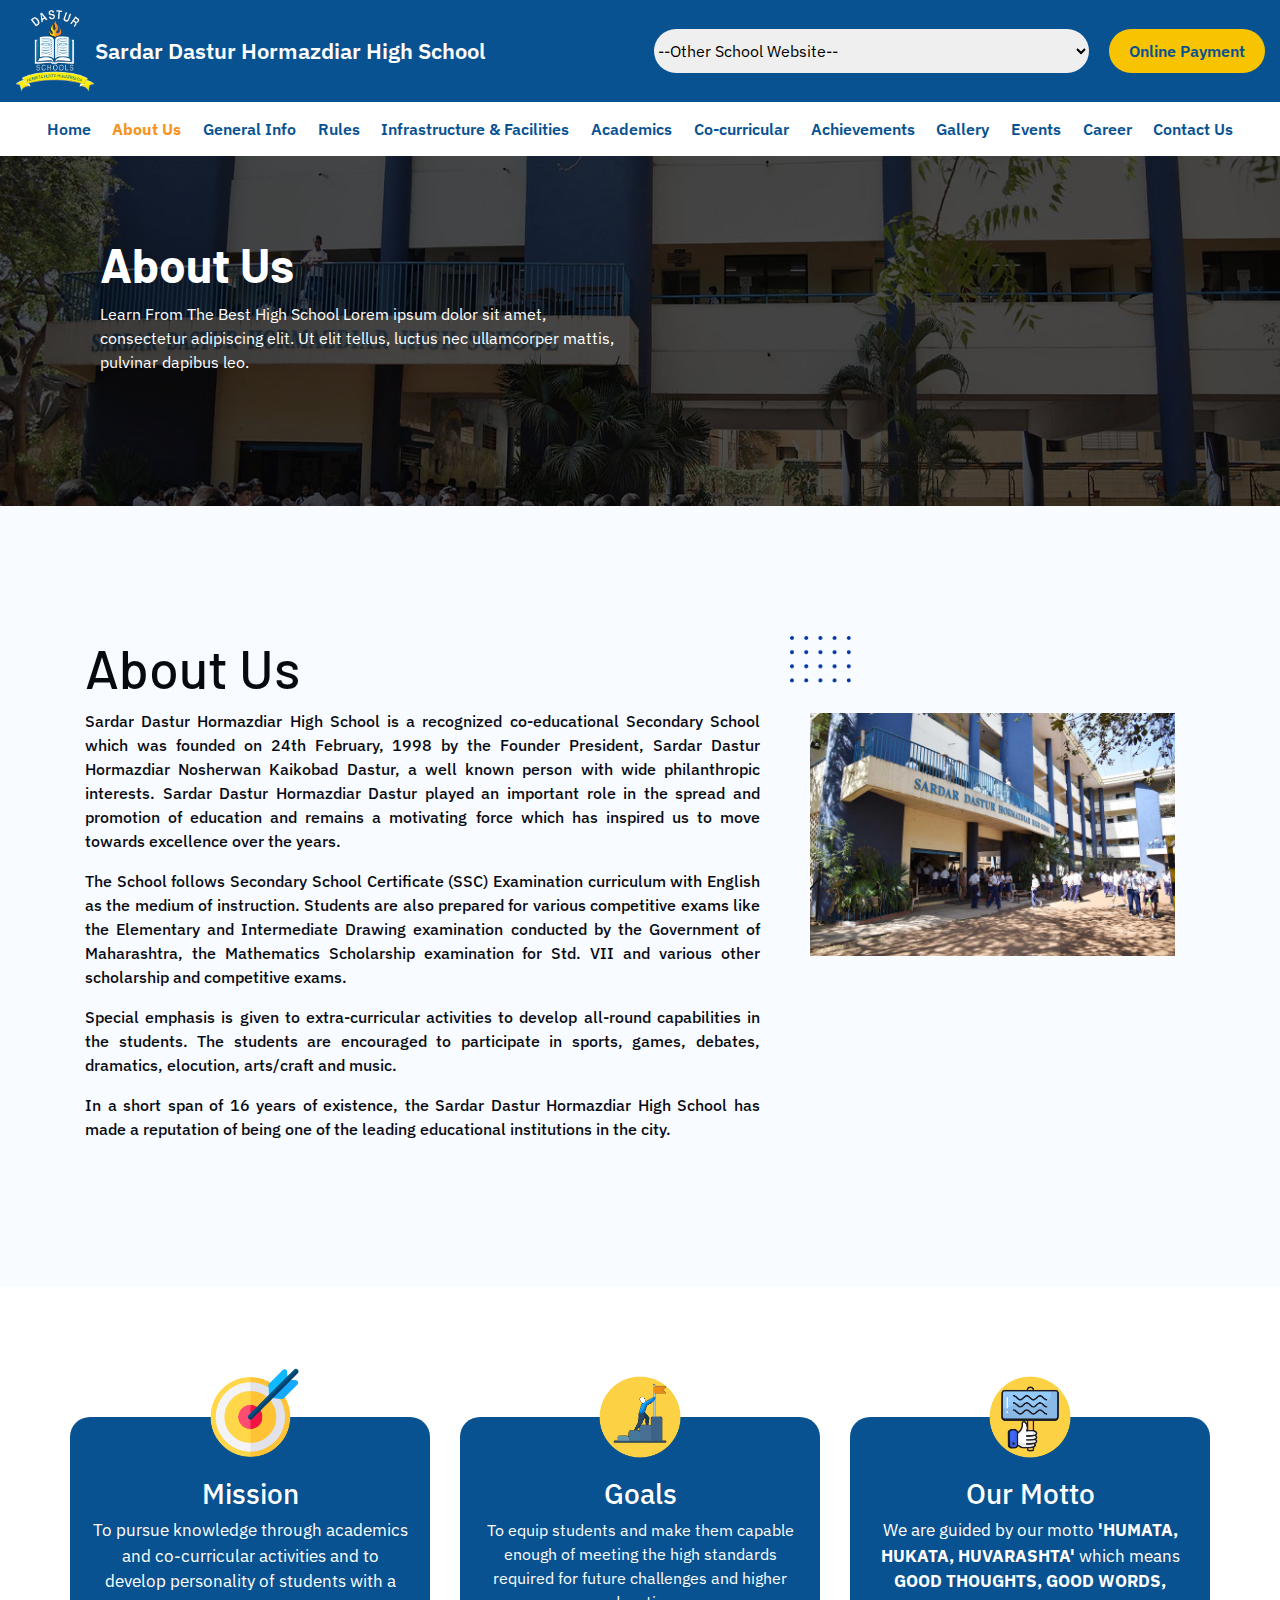
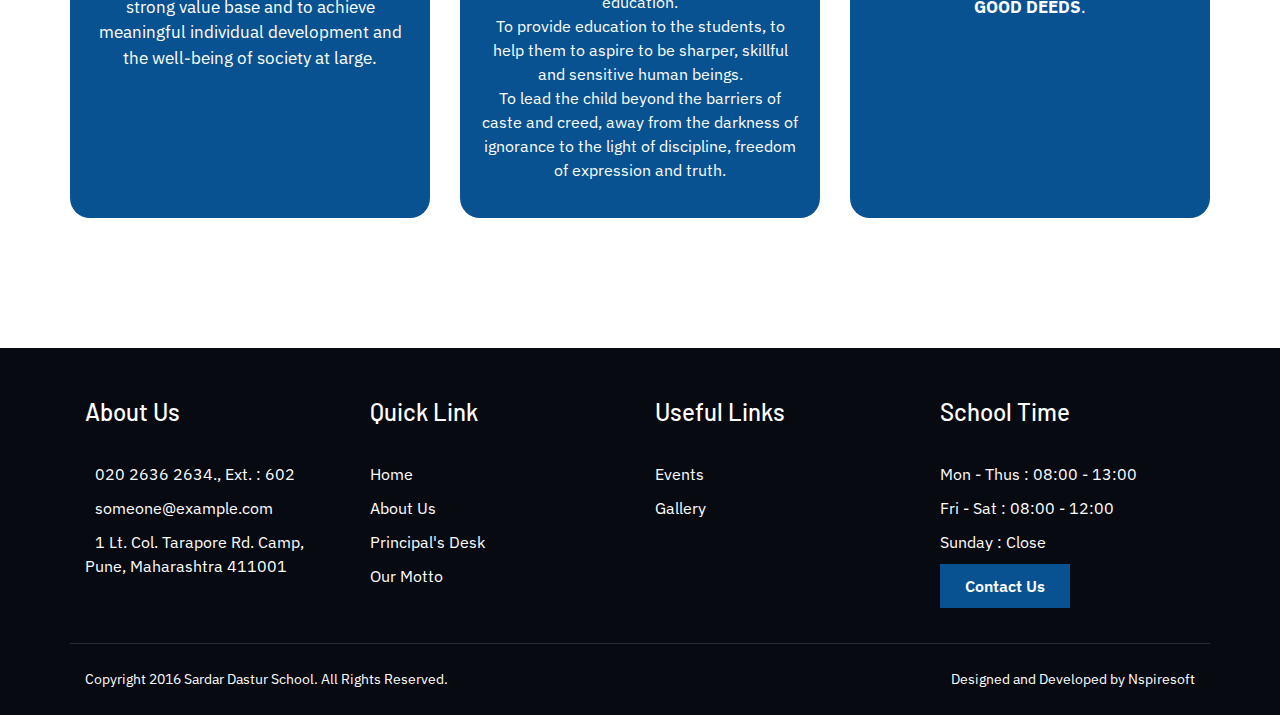
==== commit 5490b41a: "coed changes" ====
--- a/about.html
+++ b/about.html
@@ -7,6 +7,7 @@
     <link rel="stylesheet" href="https://cdnjs.cloudflare.com/ajax/libs/font-awesome/6.4.2/css/all.min.css" integrity="sha512-z3gLpd7yknf1YoNbCzqRKc4qyor8gaKU1qmn+CShxbuBusANI9QpRohGBreCFkKxLhei6S9CQXFEbbKuqLg0DA==" crossorigin="anonymous" referrerpolicy="no-referrer" />
     <link rel="stylesheet" href="https://cdn.jsdelivr.net/npm/bootstrap@5.2.3/dist/css/bootstrap.min.css" integrity="sha384-rbsA2VBKQhggwzxH7pPCaAqO46MgnOM80zW1RWuH61DGLwZJEdK2Kadq2F9CUG65" crossorigin="anonymous">
     <link rel="stylesheet" href="pages.css">
+    <link rel="shortcut icon" href="images/logo.png" type="image/x-icon">
     <title>Sardar Dastur Hormazdiar High School</title>
 </head>
 <body>
@@ -39,9 +40,6 @@
                           <ul>
                               <li  class="active"><a href="about.html"><span class="fas fa-arrow-right"></span>About Us</a></li>
                               <li><a href="principal-desk.html"><span class="fas fa-arrow-right"></span>Principal's Desk</a></li>
-                              <li><a href="mission.html"><span class="fas fa-arrow-right"></span>Our Mission</a></li>
-                              <li><a href="goals.html"><span class="fas fa-arrow-right"></span>Our Goals</a></li>
-                              <li><a href="motto.html"><span class="fas fa-arrow-right"></span>Our Motto</a></li>
                           </ul>
                         </div>
                     </li>
@@ -271,9 +269,8 @@
           </div>
 
           <div class="about-content section-ptb">
-            <div class="container">
-                <div class="row">
-                    <div class="col-lg-7">
+            <div class="container about-content-inner">
+                    <div class="about-left">
                         <div class="about-info">
                             <h3 class="common-heading">About Us</h3>
                             <p>Sardar Dastur Hormazdiar High School is a recognized co-educational Secondary School which was founded on 24th February, 1998 by the Founder President, Sardar Dastur Hormazdiar Nosherwan Kaikobad Dastur, a well known person with wide philanthropic interests. Sardar Dastur Hormazdiar Dastur played an important role in the spread and promotion of education and remains a motivating force which has inspired us to move towards excellence over the years.</p>
@@ -282,7 +279,7 @@
                             <p>In a short span of 16 years of existence, the Sardar Dastur Hormazdiar High School has made a reputation of being one of the leading educational institutions in the city.</p>
                         </div>
                     </div>
-                    <div class="col-lg-5">
+                    <div class="about-right">
                         <div class="about-img">
                             <img src="images/dot-small.png" alt="" class="dot-sm">
                             <div class="about-img-inner">
@@ -290,11 +287,40 @@
                             </div>
                         </div>
                     </div>
-                </div>
-            </div>
+            </div>
+          </div>
+
+          <div class="vm-section section-ptb container">
+                <div class="vm-inner">
+                    <div class="vm-left">
+                        <img src="images/mission.png" alt="">
+                        <h3 class="text-white">Mission</h3>
+                        <p class="m-0 text-white text-center">
+                            To pursue knowledge through academics and co-curricular activities and to develop personality of students with a strong value base and to achieve meaningful individual development and the well-being of society at large.
+                        </p>
+                    </div>
+                    <div class="vm-middle">
+                        <img src="images/goal.png" alt="">
+                        <h3 class="text-white">Goals</h3>
+                        <p class="m-0 text-white text-center">
+                            <ul class="text-white">
+                                <li>To equip students and make them capable enough of meeting the high standards required for future challenges and higher education.</li>
+                                <li>To provide education to the students, to help them to aspire to be sharper, skillful and sensitive human beings.</li>
+                                <li>To lead the child beyond the barriers of caste and creed, away from the darkness of ignorance to the light of discipline, freedom of expression and truth.</li>
+                            </ul>
+                        </p>
+                    </div>
+                    <div class="vm-right">
+                        <img src="images/motto.png" alt="">
+                        <h3 class="text-white">Our Motto</h3>
+                        <p class="m-0 text-white text-center">
+                            We are guided by our motto <strong>'HUMATA, HUKATA, HUVARASHTA'</strong> which means <strong>GOOD THOUGHTS, GOOD WORDS, GOOD DEEDS</strong>.
+                        </p>
+                    </div>
+                </div>
           </div>
         
-          <div class="photo-gallery">
+          <!-- <div class="photo-gallery">
             <div class="container">
                 <h3 class="common-heading">Photos</h3>
                 <div class="gallery-photo-group">
@@ -309,7 +335,7 @@
                     </div>
                 </div>
             </div>
-          </div>
+          </div> -->
     </main>
 
 
--- a/pages.css
+++ b/pages.css
@@ -520,7 +520,7 @@
   #carousel .carousel-item .caption-inner {
     color: white;
     animation-duration: 1s;
-    animation-delay: 2s;
+    animation-delay: .5s;
   }
 
   #carousel .carousel-item .caption h2{
@@ -562,18 +562,18 @@
   
   #carousel .caption h2 {
     animation-duration: 1s;
-    animation-delay: 1s;
+    animation-delay: .3s;
   }
   
   #carousel .caption p {
     animation-duration: 1s;
-    animation-delay: 1.5s;
+    animation-delay: .5s;
     margin: 0;
   }
   
   #carousel .caption a {
     animation-duration: 1s;
-    animation-delay: 1.8s;
+    animation-delay: .7s;
   }
   
   /* Button */
@@ -654,6 +654,13 @@
     background-color: #f8fbff;
 }
 
+.about-content-inner{
+  display: grid;
+  grid-template-columns: 7.5fr 4.5fr;
+  gap: 30px;
+  align-items: start;
+}
+
 .about-img{
     display: flex;
     flex-direction: column;
@@ -684,6 +691,34 @@
     text-align: justify;
     color: #080A12;
     font-weight: 500;
+}
+
+.vm-inner{
+  display: grid;
+  grid-template-columns: repeat(3,1fr);
+  gap: 30px;
+}
+
+.vm-inner p, .vm-inner p ul{
+  font-size: 17px;
+}
+
+.vm-left, .vm-middle, .vm-right{
+  background-color: #085291;
+  padding: 60px 20px 20px 20px;
+  border-radius: 20px;
+  text-align: center;
+  position: relative;
+}
+
+.vm-left img, .vm-middle img, .vm-right img{
+  width: 100px;
+  height:  100px;
+  position: absolute;
+  left: 50%;
+  right: 50%;
+  transform: translate(-50%, -50%);
+  top: 0%;
 }
 
 /* about page css end */
@@ -923,7 +958,7 @@
 }
 
 .header #month {
-  color: #ff5252;
+  color: #085291;
   font-size: 30px;
   font-weight: 600;
 }
@@ -1048,10 +1083,16 @@
 
 #btnSave {
   background-color: #2ed573;
+  border: none;
+  padding: 5px 10px;
+  color: #fff;
 }
 
 .btnClose {
   background-color: #2f3542;
+  border: none;
+  padding: 5px 10px;
+  color: #fff;
 }
 
 #viewEvent p {
@@ -1060,6 +1101,9 @@
 
 #btnDelete {
   background-color: #ea2027;
+  border: none;
+  padding: 5px 10px;
+  color: #fff;
 }
 
 .error {
@@ -1228,7 +1272,7 @@
   }
   
   .animated.animated-slow {
-      animation-duration: 2s;
+      animation-duration: .5s;
   }
   
   .fadeIn {
@@ -1303,7 +1347,123 @@
   }
 
 
-
+  
+  @media screen and (max-width:768px) {
+    .upper-header, .lower-header{
+      display: none;
+    }
+  
+    .mobile-header{
+      display: block;
+    }
+  
+    .section-ptb {
+      padding: 80px 30px 80px 30px;
+    }
+  
+    .common-heading{
+      text-align: center;
+      font-size: 30px;
+    }
+  
+    .sm-title{
+      text-align: center; 
+      font-size: 14px;
+    }
+  
+    .yellow-div-desc {
+      flex-direction: column;
+      gap: 15px;
+    }
+  
+    .mission-imgs, .achievement-img-group{
+      padding: 0;
+    }
+  
+    .achievement-title p, .mission-title p{
+      font-size: 14px;
+    }
+
+    .right-img-achievement{
+      display: none;
+    }
+  
+    .mission-imgs img{
+      margin: 0 auto;
+    }
+    
+    .mission-info{
+      flex-direction: row;
+    }
+  
+    .mission-info img{
+      width: 50px;
+      height: 50px;
+    }
+  
+    .mission-title h4 {
+      font-size: 20px;
+    }
+  
+    .our-proud , .achievements, .photo-gallery{
+      padding: 80px 30px 80px 30px;
+    }
+  
+    .title .container h3, .proud-content {
+      margin: 0;
+    }
+  
+    .about-content .container .row{
+      flex-direction: column-reverse;
+    }
+
+    .event-calender .row{
+      gap: 20px;
+    }
+  
+    .weekdays{
+      font-size: 14px;
+    }
+  
+    .header button{
+      width: 40px;
+      height: 40px;
+    }
+  
+    .left-img-achievement {
+      display: none;
+    }
+  
+    .achievement-content{
+      margin-top: 20px;
+    }
+  
+    .achievement-desc{
+      flex-direction: column;
+    }
+  
+    .gallery-photo-group{
+      grid-template-columns: repeat(1, 1fr);
+    }
+    
+    .mySlides, .mySlides1, .mySlides2, .mySlides3, .mySlides4 {
+      width: 50%;
+    }
+    
+    .footer-links h4{
+      margin-bottom: 15px;
+    }
+  
+    .footer-inner .container .row{
+      gap: 20px;
+    }
+  
+    .lower-footer{
+      flex-direction: column;
+      font-size: 12px;
+      gap: 10px;
+    }
+  }
   
 @media screen and (max-width:450px) {
   .upper-header, .lower-header{
